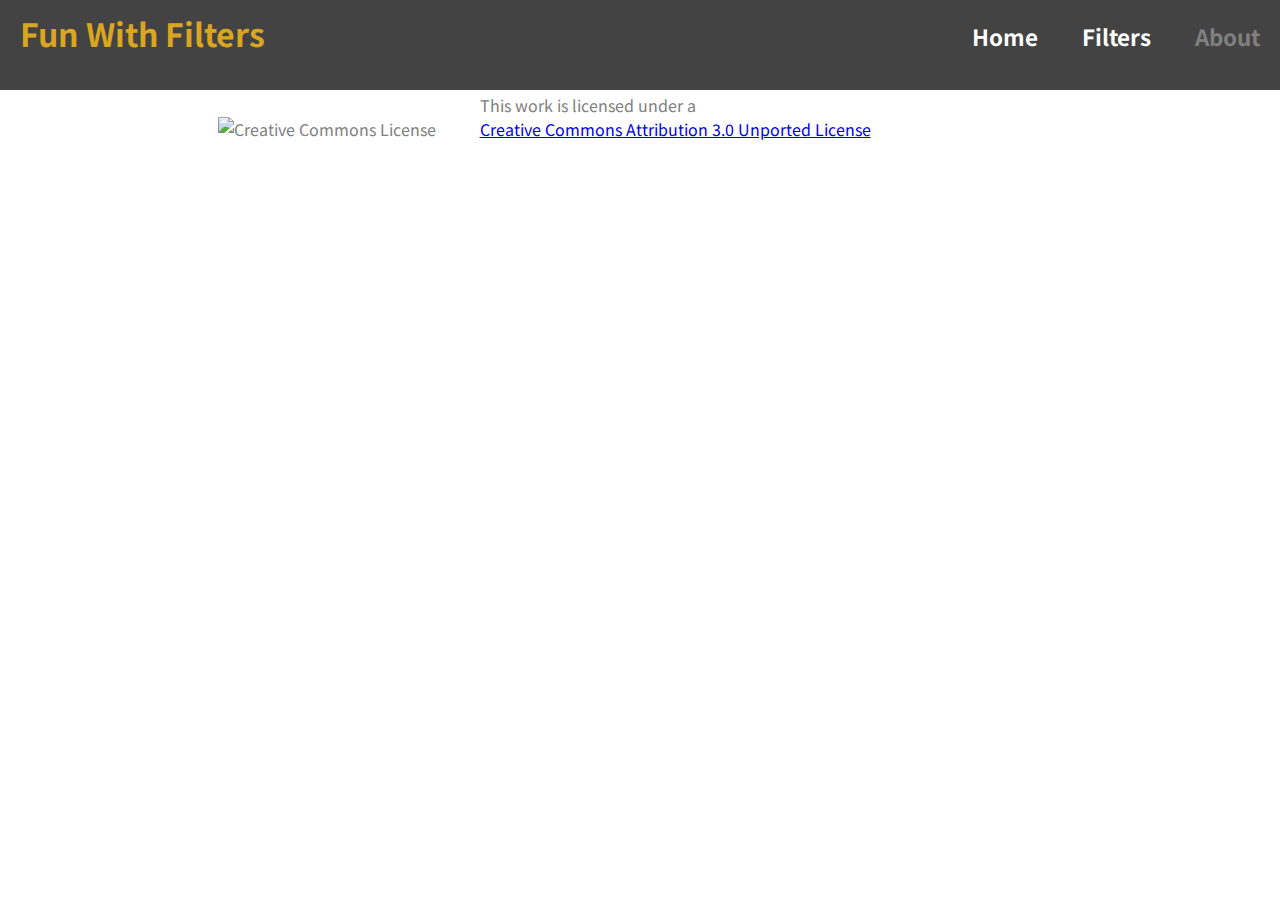
==== about.html @ 0772ea31 "first commit" ====
<!DOCTYPE html>
<html lang="en">
<head>
    <meta charset="UTF-8">
    <meta name="viewport" content="width=device-width, initial-scale=1.0">
    <meta http-equiv="X-UA-Compatible" content="ie=edge">
    <title>Fun With Filters - About</title>  
    <script src="https://kit.fontawesome.com/323970fb5e.js" crossorigin="anonymous"></script>
    <script src="./fwf_navbar.js"></script>
    <!-- 전 페이지에 공통적으로 적용됨 -->
    <link href="css/common.css" rel="stylesheet">
    <link href="https://fonts.googleapis.com/css?family=Noto+Sans+KR&display=swap" rel="stylesheet">
</head>
<body>
<!-- top navbar -->
<section id="navbar">
    <!-- left: logo and title -->
    <span id="navbar-title">
        <i class="fas fa-camera-retro"></i>
        Fun With Filters
    </span>
    <!-- right: pages menu -->
    <span id="navbar-menu">
        <!-- 현재 페이지 dim 처리, hover 시 highlight -->
        <a class="navbar-menu-item" href="./home.html"><i class="fas fa-home"></i> Home</a>    
        <a class="navbar-menu-item" href="./filters.html"><i class="fas fa-images"></i> Filters</a>    
        <a class="navbar-menu-item page-active" href="about.html"><i class="fas fa-user-secret"></i> About</a>    
    </span>
</section>

<section id="main">
    
</section>

<!-- footer -->
<section id="footer">
    <hr>
    <div class="footer-content">
        <div id="cc-icon">
            <img alt="Creative Commons License" style="height: 5%" src="https://i.creativecommons.org/l/by/3.0/88x31.png"/>
        </div>
        <div>
            This work is licensed under a<br>
            <a rel="license" href="http://creativecommons.org/licenses/by/3.0/"> Creative Commons Attribution 3.0 Unported License</a>
        </div>
    </div>
</section>
</body>
</html>
---- css/common.css ----
body{
    font-family: 'Noto Sans KR', sans-serif;
}

#navbar{
    background-color :#434343ff;
    position: fixed;
    top: 0;
    left: 0;
    height: 10%;
    width: 100%;
    vertical-align: middle;
}


#navbar-title{
    display: inline-block;
    padding: 10px;
    margin-left: 10px;
    color: goldenrod;
    font-size: 2rem;
    font-weight: bold;
}

#navbar-menu{
    /* 네비게이션 우측에 붙이기 */
    float: right;
    margin: auto;
}

.navbar-menu-item{
    display: inline-block;
    padding: 10px;
    margin: 10px;      
    color: white;
    font-size: 1.4rem;
    font-weight: bold;
    text-decoration: none;
}

.navbar-menu-item:hover{
    color: goldenrod;
}
    

.page-active{
    color: gray;
}

#main {
    display: flexbox;
    margin: 5% 5%;
    height: auto;
  }
  
#footer{
    /* background-color: #434343ff; */
    bottom: 0;
    height: 10%;
    width: 100%;
}

.footer-content{
    margin: auto;
    width: 70%;
}

.footer-content  div{
    display: inline-block;
    margin: 20px;
    padding: 0;
    height: 100%;
    color: gray;
}
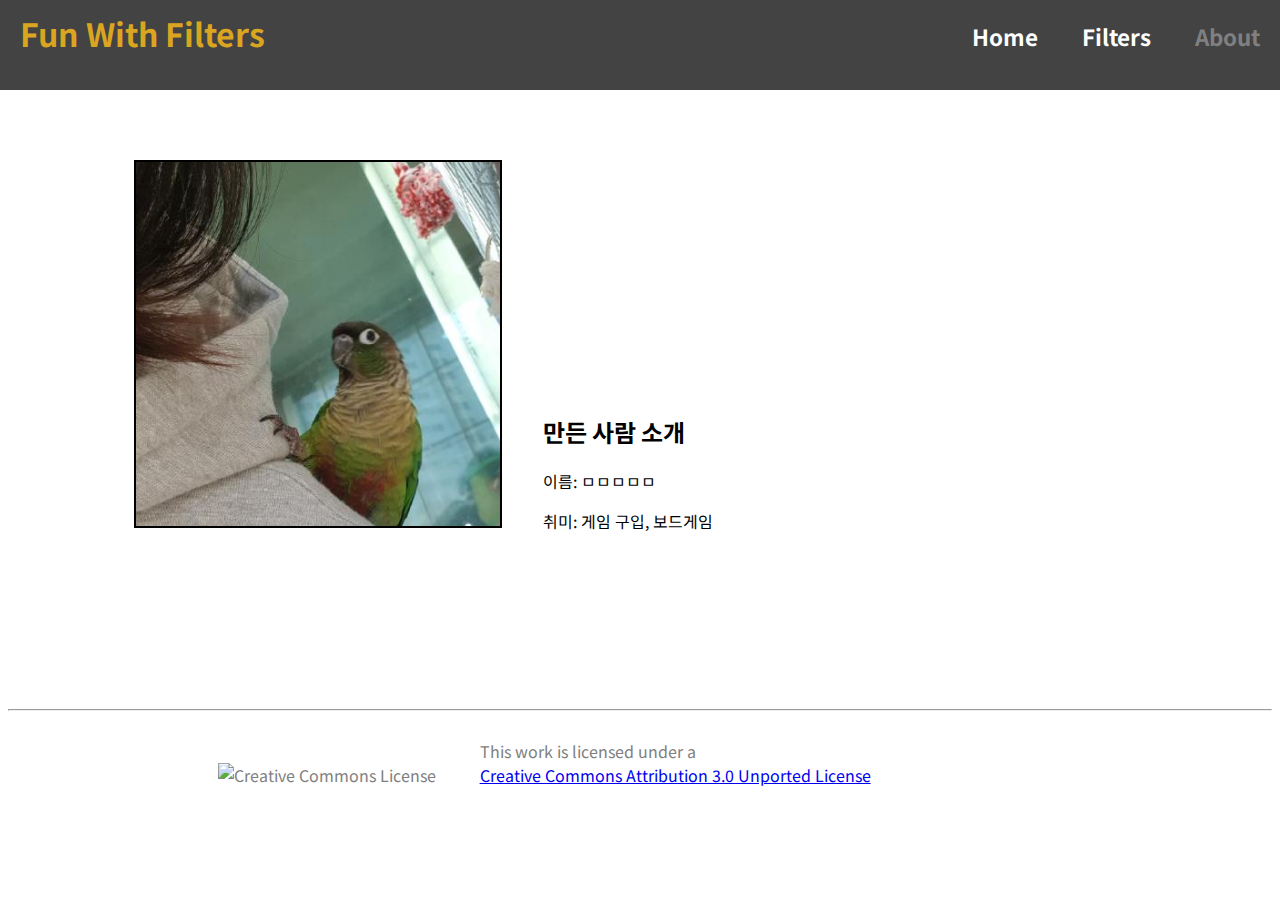
==== commit e0cfcc1e: "updated on pages" ====
--- a/about.html
+++ b/about.html
@@ -6,10 +6,11 @@
     <meta http-equiv="X-UA-Compatible" content="ie=edge">
     <title>Fun With Filters - About</title>  
     <script src="https://kit.fontawesome.com/323970fb5e.js" crossorigin="anonymous"></script>
-    <script src="./fwf_navbar.js"></script>
     <!-- 전 페이지에 공통적으로 적용됨 -->
     <link href="css/common.css" rel="stylesheet">
     <link href="https://fonts.googleapis.com/css?family=Noto+Sans+KR&display=swap" rel="stylesheet">
+    <!-- 해당 페이지 스타일 -->
+    <link href="css/about.css" rel="stylesheet">
 </head>
 <body>
 <!-- top navbar -->
@@ -22,13 +23,23 @@
     <!-- right: pages menu -->
     <span id="navbar-menu">
         <!-- 현재 페이지 dim 처리, hover 시 highlight -->
-        <a class="navbar-menu-item" href="./home.html"><i class="fas fa-home"></i> Home</a>    
+        <a class="navbar-menu-item" href="./index.html"><i class="fas fa-home"></i> Home</a>    
         <a class="navbar-menu-item" href="./filters.html"><i class="fas fa-images"></i> Filters</a>    
         <a class="navbar-menu-item page-active" href="about.html"><i class="fas fa-user-secret"></i> About</a>    
     </span>
 </section>
 
 <section id="main">
+    <div id="profile-wrapper">
+        <div>
+            <img src="img/wbirb.jpeg" id="profile-img" > 
+        </div>      
+        <div id="profile-text">
+            <h2>만든 사람 소개</h2>
+            <p>이름: ㅁㅁㅁㅁㅁ</p>        
+            <p>취미: 게임 구입, 보드게임</p>
+        </div>
+    </div>
     
 </section>
 
--- a/css/about.css
+++ b/css/about.css
@@ -0,0 +1,21 @@
+#main{
+    display: block;
+    margin: 10rem auto;
+}
+#profile-wrapper{
+    padding: auto;
+    margin: auto;
+    width: 80%;
+}
+
+#profile-wrapper > div{
+    display: inline-block;
+    margin: auto;
+    width: 40%;
+}
+
+#profile-img{
+    width: 90%;
+    border: solid black 2px;
+}
+
